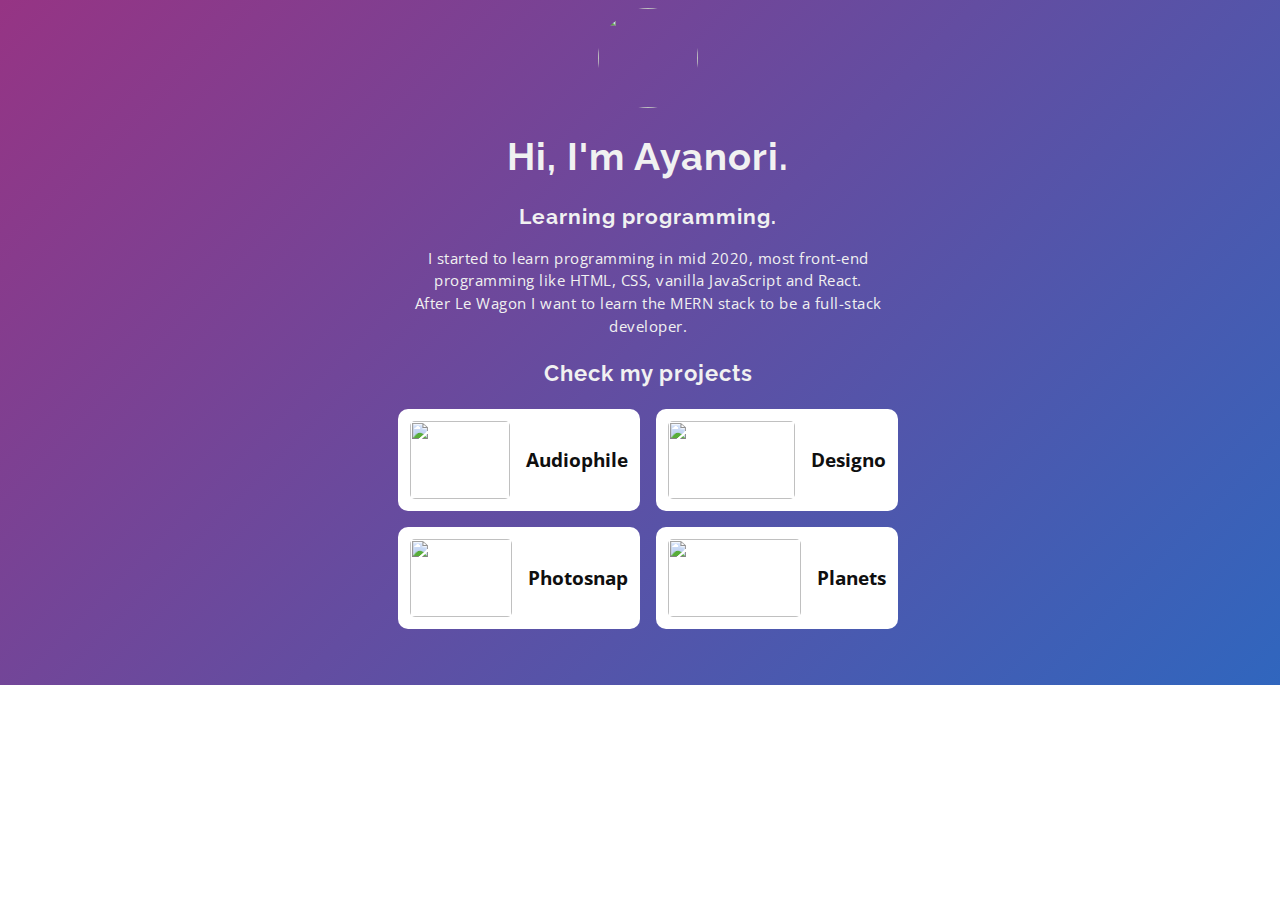
==== index.html @ e8113945 "my profile page" ====
<!DOCTYPE html>
<html lang="en">
  <head>
    <meta charset="UTF-8" />
    <meta http-equiv="X-UA-Compatible" content="IE=edge" />
    <meta name="viewport" content="width=device-width, initial-scale=1.0" />
    <link
      rel="stylesheet"
      href="https://use.fontawesome.com/releases/v5.15.4/css/all.css"
      integrity="sha384-DyZ88mC6Up2uqS4h/KRgHuoeGwBcD4Ng9SiP4dIRy0EXTlnuz47vAwmeGwVChigm"
      crossorigin="anonymous"
    />
    <link rel="stylesheet" href="style.css" />
    <title>Document</title>
  </head>
  <body>
    <div class="container">
      <img
        src="https://scontent-lax3-1.xx.fbcdn.net/v/t39.30808-1/c0.52.160.160a/p160x160/268606389_1360045267762389_6556458943404404270_n.jpg?_nc_cat=104&ccb=1-5&_nc_sid=7206a8&_nc_ohc=wj6ILMXCy18AX_758lu&_nc_ht=scontent-lax3-1.xx&oh=00_AT9Neb8WkUL_LhqCOQ9BHI_E3OUz-kIfSHuD5E4gzzqzvw&oe=61FE39FA"
        alt=""
        class="avatar"
      />
      <div class="intro">
        <h1>Hi, I'm Ayanori.</h1>
        <h2>Learning programming.</h2>
        <p>
          I started to learn programming in mid 2020, most front-end programming
          like HTML, CSS, vanilla JavaScript and React. <br />After Le Wagon I
          want to learn the MERN stack to be a full-stack developer.
        </p>
      </div>

      <h3>Check my projects</h3>
      <div class="projects">
        <div class="card project">
          <img src="../images/audiophile.jpeg" alt="" class="project__img"/>
          <h4>Audiophile</h4>
        </div>
        <div class="card project">
          <img src="../images/designo.jpeg" alt="" class="project__img"/>
          <h4>Designo</h4>
        </div>
        <div class="card project">
          <img src="../images/photosnap.jpeg" alt="" class="project__img"/>
          <h4>Photosnap</h4>
        </div>
        <div class="card project">
          <img src="../images/planets.jpeg" alt="" class="project__img"/>
          <h4>Planets</h4>
        </div>
      </div>

      <div class="social-media">
        <ul>
          <li>
            <a
              href="https://www.facebook.com/profile.php?id=100012707850259"
              class="social-media__link"
              target="_blank"
              ><i class="fab fa-facebook-square"></i
            ></a>
          </li>
          <li>
            <a
              href="https://www.instagram.com/ayanori.toyoda/"
              class="social-media__link"
              target="_blank"
              ><i class="fab fa-instagram-square"></i
            ></a>
          </li>
          <li>
            <a
              href="https://github.com/AyanorII"
              class="social-media__link"
              target="_blank"
              ><i class="fab fa-github-square"></i
            ></a>
          </li>
        </ul>
      </div>

    </div>
  </body>
</html>
---- style.css ----
@import url("https://fonts.googleapis.com/css2?family=Open+Sans&family=Raleway&display=swap");

body {
  font-family: "Open Sans", sans-serif;
  font-size: 1.2rem;
  background: rgb(150, 52, 132);
  background: linear-gradient(
    135deg,
    rgba(150, 52, 132, 1) 0%,
    rgba(48, 102, 190, 1) 100%
  );
  background-repeat: no-repeat;
  background-size: cover;
  color: #f1f1f1;
  height: 100%;
  width: 100%;
  display: grid;
  place-items: center;
}

h1,
h2,
h3 {
  font-family: "Raleway", sans-serif;
  font-weight: bold;
  letter-spacing: 1px;
}

h1 {
  font-size: 2em;
}

h2 {
  font-size: 1.3rem;
}

p {
  font-size: 0.95rem;
  line-height: 1.5;
  letter-spacing: 0.5px;
}

a {
  text-decoration: none;
  color: #F2F1F5;
  font-size: 2.5rem;
  transition: all 0.5s;
}

#project {
  font-size: 1rem;
  letter-spacing: 1.5px;
  font-weight: bold;
  color: #e9e0e0;
  background: rgb(48, 102, 190);
  background: linear-gradient(
    301deg,
    rgba(48, 102, 190, 1) 0%,
    rgba(96, 175, 255, 1) 100%
  );
  padding: 10px 25px;
  border-radius: 5px;
  display: inline-block;
  margin-top: 12px;
}

.container {
  width: 500px;
  margin: 0 auto;
  text-align: center;
}

a:hover {
  color: #2af5ff;
}

.avatar {
  width: 100px;
  height: 100px;
  border-radius: 50%;
  margin: 0 auto;
  display: block;
}

ul {
  display: flex;
  justify-content: space-around;
  padding: 0;
  width: 30%;
  margin: 24px auto;
}

li {
  list-style: none;
}

.projects {
  display: grid;
  grid-template-columns: repeat(auto-fit, minmax(200px, 1fr));
  text-align: left;
  gap: 1rem;
}


.card {
  overflow: hidden;
  display: grid;
  grid-template-columns: 1fr 0.5fr;
  gap: 1rem;
  place-items: center;
  background-color: #FFF;
  color: #0f0f0f;
  padding: 12px;
  border-radius: 10px;
  transition: all 0.5s;
}

.card:hover {
  transform: scale(1.05);
}

.project__img {
  border-radius: 5px;
  width: 100%;
  height: 100%;
  object-fit: cover;
}

@media (max-width: 960px) {
  /* For a screen < 960px, this CSS will be read */
  .container {
    width: 700px;
  }
}

@media (max-width: 720px) {
  /* For a screen < 720px, this CSS will be read */
  .container {
    width: 500px;
  }
}

@media (max-width: 540px) {
  /* For a screen < 540px, this CSS will be read */
  .container {
    width: 300px;
  }
}
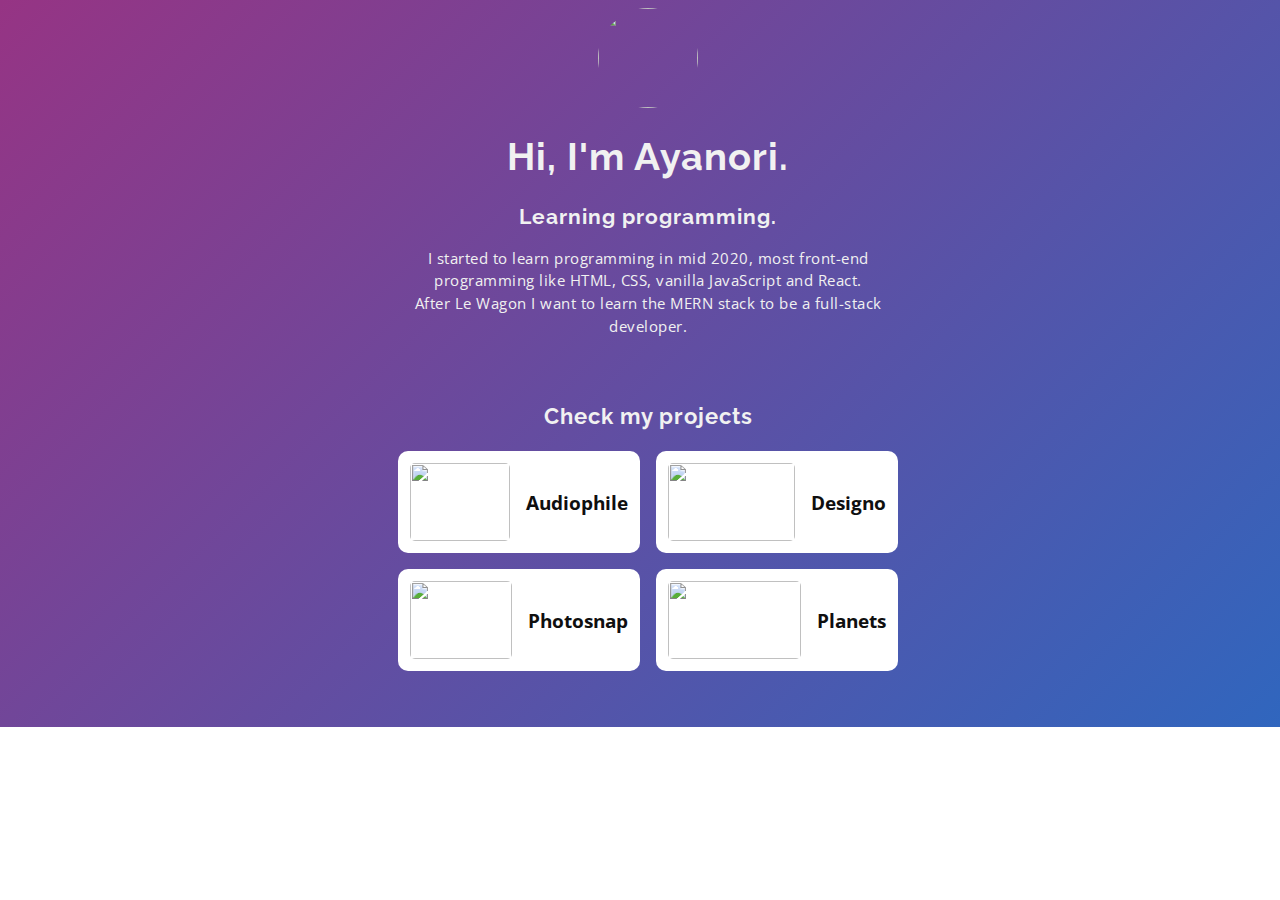
==== commit 64c0f66d: "a" ====
--- a/index.html
+++ b/index.html
@@ -28,6 +28,7 @@
           like HTML, CSS, vanilla JavaScript and React. <br />After Le Wagon I
           want to learn the MERN stack to be a full-stack developer.
         </p>
+        <br/>
       </div>
 
       <h3>Check my projects</h3>
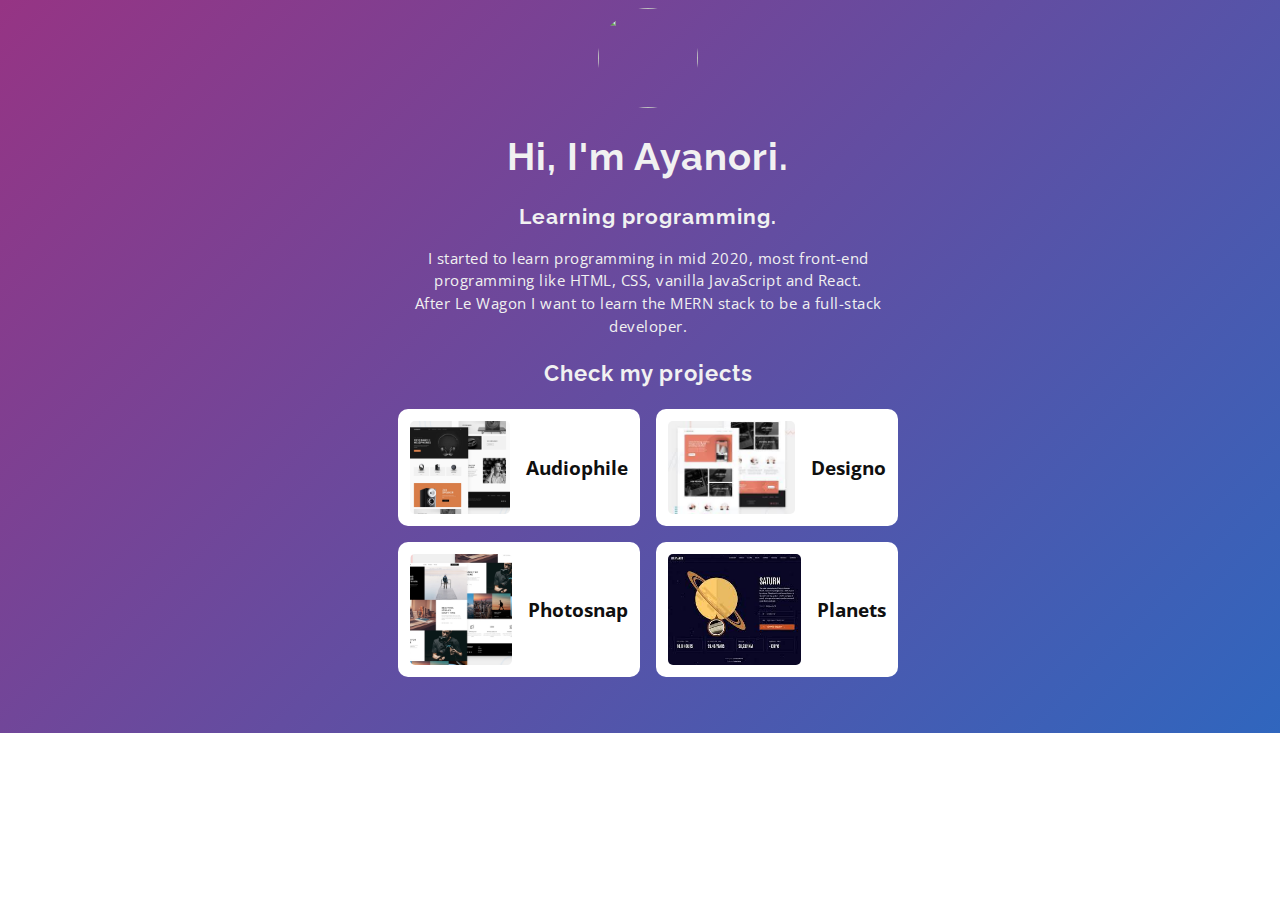
==== commit 3ce01e15: "Add files via upload" ====
--- a/index.html
+++ b/index.html
@@ -28,7 +28,6 @@
           like HTML, CSS, vanilla JavaScript and React. <br />After Le Wagon I
           want to learn the MERN stack to be a full-stack developer.
         </p>
-        <br/>
       </div>
 
       <h3>Check my projects</h3>
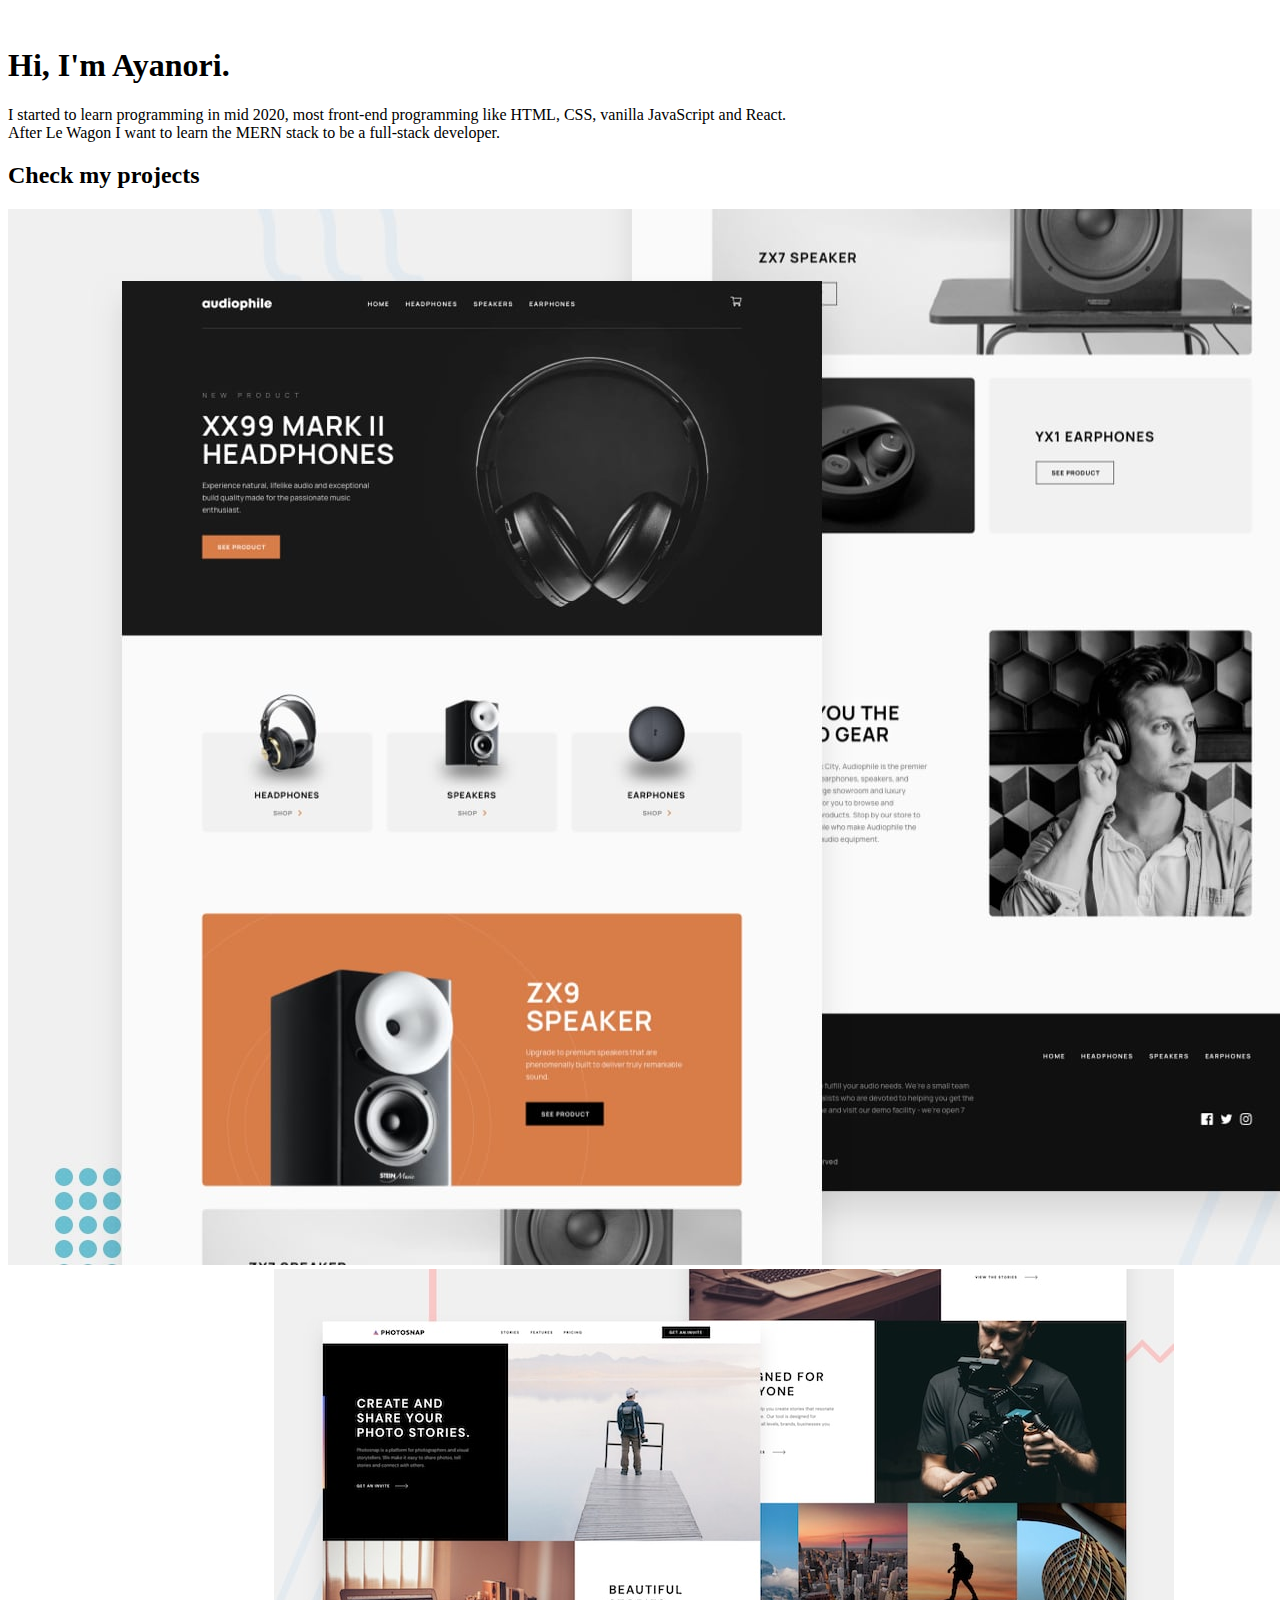
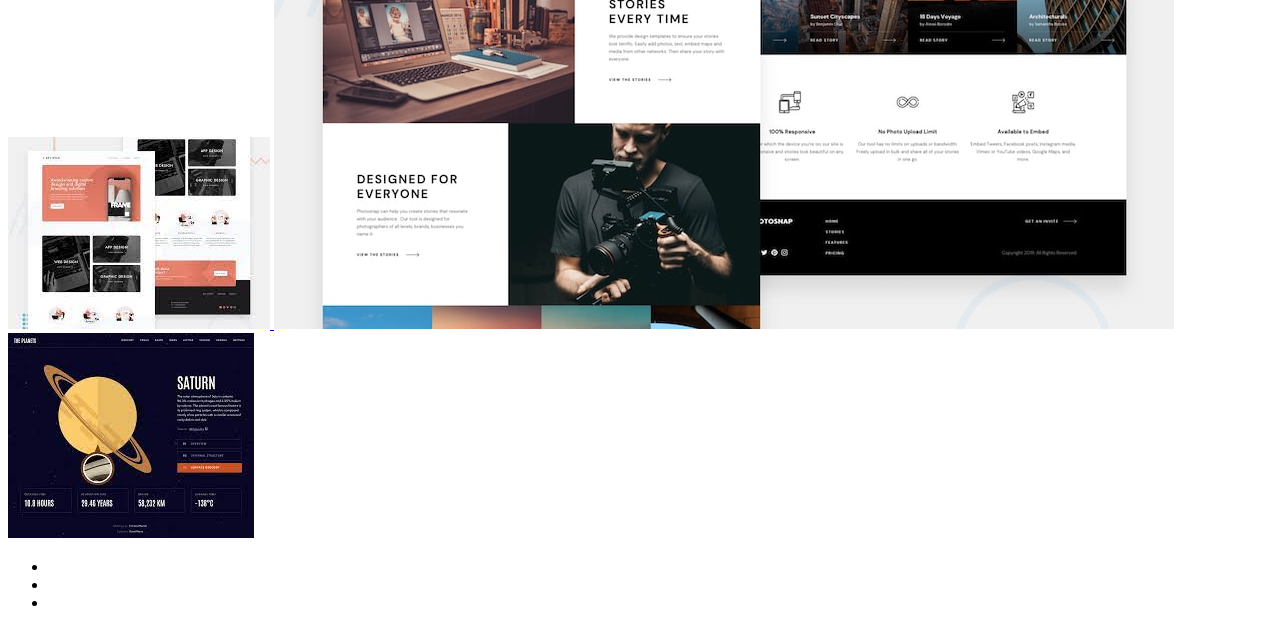
==== commit b7d8cb02: "Rename profile/index.html to index.html" ====
--- a/index.html
+++ b/index.html
@@ -22,7 +22,6 @@
       />
       <div class="intro">
         <h1>Hi, I'm Ayanori.</h1>
-        <h2>Learning programming.</h2>
         <p>
           I started to learn programming in mid 2020, most front-end programming
           like HTML, CSS, vanilla JavaScript and React. <br />After Le Wagon I
@@ -30,24 +29,37 @@
         </p>
       </div>
 
-      <h3>Check my projects</h3>
+      <h2>Check my projects</h2>
       <div class="projects">
-        <div class="card project">
-          <img src="../images/audiophile.jpeg" alt="" class="project__img"/>
-          <h4>Audiophile</h4>
-        </div>
-        <div class="card project">
-          <img src="../images/designo.jpeg" alt="" class="project__img"/>
-          <h4>Designo</h4>
-        </div>
-        <div class="card project">
-          <img src="../images/photosnap.jpeg" alt="" class="project__img"/>
-          <h4>Photosnap</h4>
-        </div>
-        <div class="card project">
-          <img src="../images/planets.jpeg" alt="" class="project__img"/>
-          <h4>Planets</h4>
-        </div>
+        <a
+          href="https://ayanorii.github.io/audiophile-ecommerce/#/"
+          class="card project"
+          target="_blank"
+        >
+          <img src="./images/audiophile.jpeg" alt="" class="project__img" />
+        </a>
+        <a
+          href="https://ayanorii.github.io/designo-website/"
+          class="card project"
+          target="_blank"
+        >
+          <img src="./images/designo.jpeg" alt="" class="project__img" />
+        </a>
+        <a
+          href="https://ayanorii.github.io/photosnap-website/"
+          class="card project"
+          target="_blank"
+        >
+          <img src="./images/photosnap.jpeg" alt="" class="project__img" />
+        </a>
+        <a
+          href="https://ayanorii.github.io/planets-react/"
+          class="card project"
+          target="_blank"
+        >
+          <img src="./images/planets.jpeg" alt="" class="project__img" />
+
+        </a>
       </div>
 
       <div class="social-media">
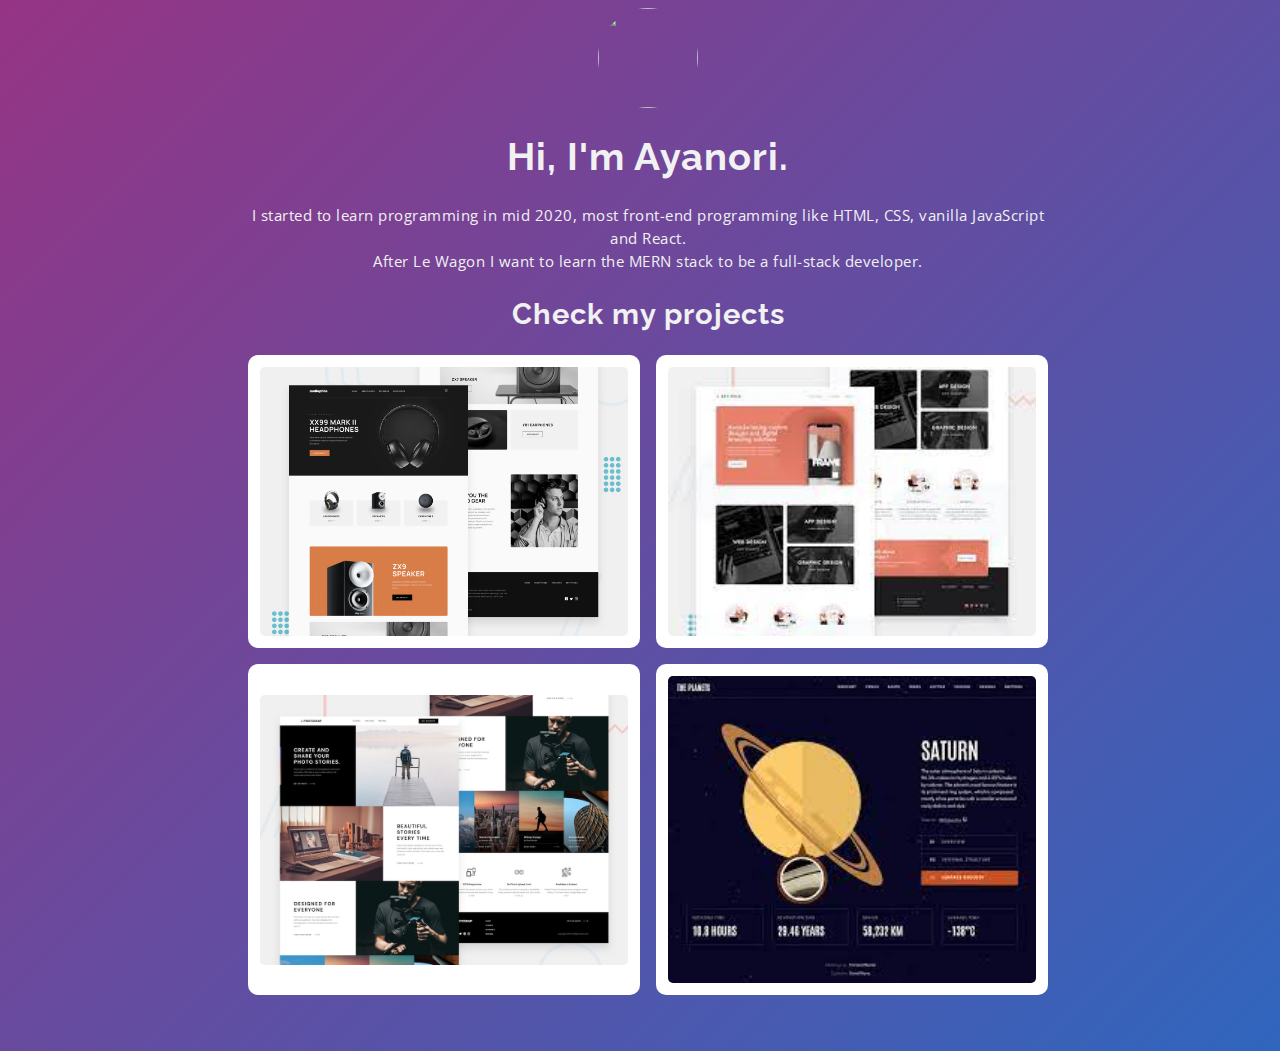
==== commit c2e7f564: "Update index.html" ====
--- a/index.html
+++ b/index.html
@@ -58,7 +58,6 @@
           target="_blank"
         >
           <img src="./images/planets.jpeg" alt="" class="project__img" />
-
         </a>
       </div>
 
@@ -90,7 +89,6 @@
           </li>
         </ul>
       </div>
-
     </div>
   </body>
 </html>
--- a/style.css
+++ b/style.css
@@ -0,0 +1,145 @@
+@import url("https://fonts.googleapis.com/css2?family=Open+Sans&family=Raleway&display=swap");
+
+body {
+  font-family: "Open Sans", sans-serif;
+  font-size: 1.2rem;
+  background: rgb(150, 52, 132);
+  background: linear-gradient(
+    135deg,
+    rgba(150, 52, 132, 1) 0%,
+    rgba(48, 102, 190, 1) 100%
+  );
+  background-repeat: no-repeat;
+  background-size: cover;
+  color: #f1f1f1;
+  height: 100%;
+  width: 100%;
+  display: grid;
+  place-items: center;
+}
+
+h1,
+h2,
+h3 {
+  font-family: "Raleway", sans-serif;
+  font-weight: bold;
+  letter-spacing: 1px;
+}
+
+h1 {
+  font-size: 2em;
+}
+
+h2 {
+  font-size: 1.8rem;
+}
+
+p {
+  font-size: 0.95rem;
+  line-height: 1.5;
+  letter-spacing: 0.5px;
+}
+
+a {
+  text-decoration: none;
+  color: #F2F1F5;
+  font-size: 2.5rem;
+  transition: all 0.5s;
+}
+
+#project {
+  font-size: 1rem;
+  letter-spacing: 1.5px;
+  font-weight: bold;
+  color: #e9e0e0;
+  background: rgb(48, 102, 190);
+  background: linear-gradient(
+    301deg,
+    rgba(48, 102, 190, 1) 0%,
+    rgba(96, 175, 255, 1) 100%
+  );
+  padding: 10px 25px;
+  border-radius: 5px;
+  display: inline-block;
+  margin-top: 12px;
+}
+
+.container {
+  width: 800px;
+  margin: 0 auto;
+  text-align: center;
+}
+
+a:hover {
+  color: #2af5ff;
+}
+
+.avatar {
+  width: 100px;
+  height: 100px;
+  border-radius: 50%;
+  margin: 0 auto;
+  display: block;
+}
+
+ul {
+  display: flex;
+  justify-content: space-around;
+  padding: 0;
+  width: 30%;
+  margin: 24px auto;
+}
+
+li {
+  list-style: none;
+}
+
+.projects {
+  display: grid;
+  grid-template-columns: repeat(auto-fit, minmax(300px, 1fr));
+  text-align: left;
+  gap: 1rem;
+}
+
+
+.card {
+  overflow: hidden;
+  display: grid;
+  gap: 1rem;
+  place-items: center;
+  background-color: #FFF;
+  color: #0f0f0f;
+  padding: 12px;
+  border-radius: 10px;
+  transition: all 0.5s;
+}
+
+.card:hover {
+  transform: scale(1.05);
+}
+
+.project__img {
+  border-radius: 5px;
+  width: 100%;
+}
+
+@media (max-width: 960px) {
+  /* For a screen < 960px, this CSS will be read */
+  .container {
+    width: 700px;
+  }
+}
+
+@media (max-width: 720px) {
+  /* For a screen < 720px, this CSS will be read */
+  .container {
+    width: 500px;
+  }
+}
+
+@media (max-width: 540px) {
+  /* For a screen < 540px, this CSS will be read */
+  .container {
+    width: 300px;
+  }
+}
